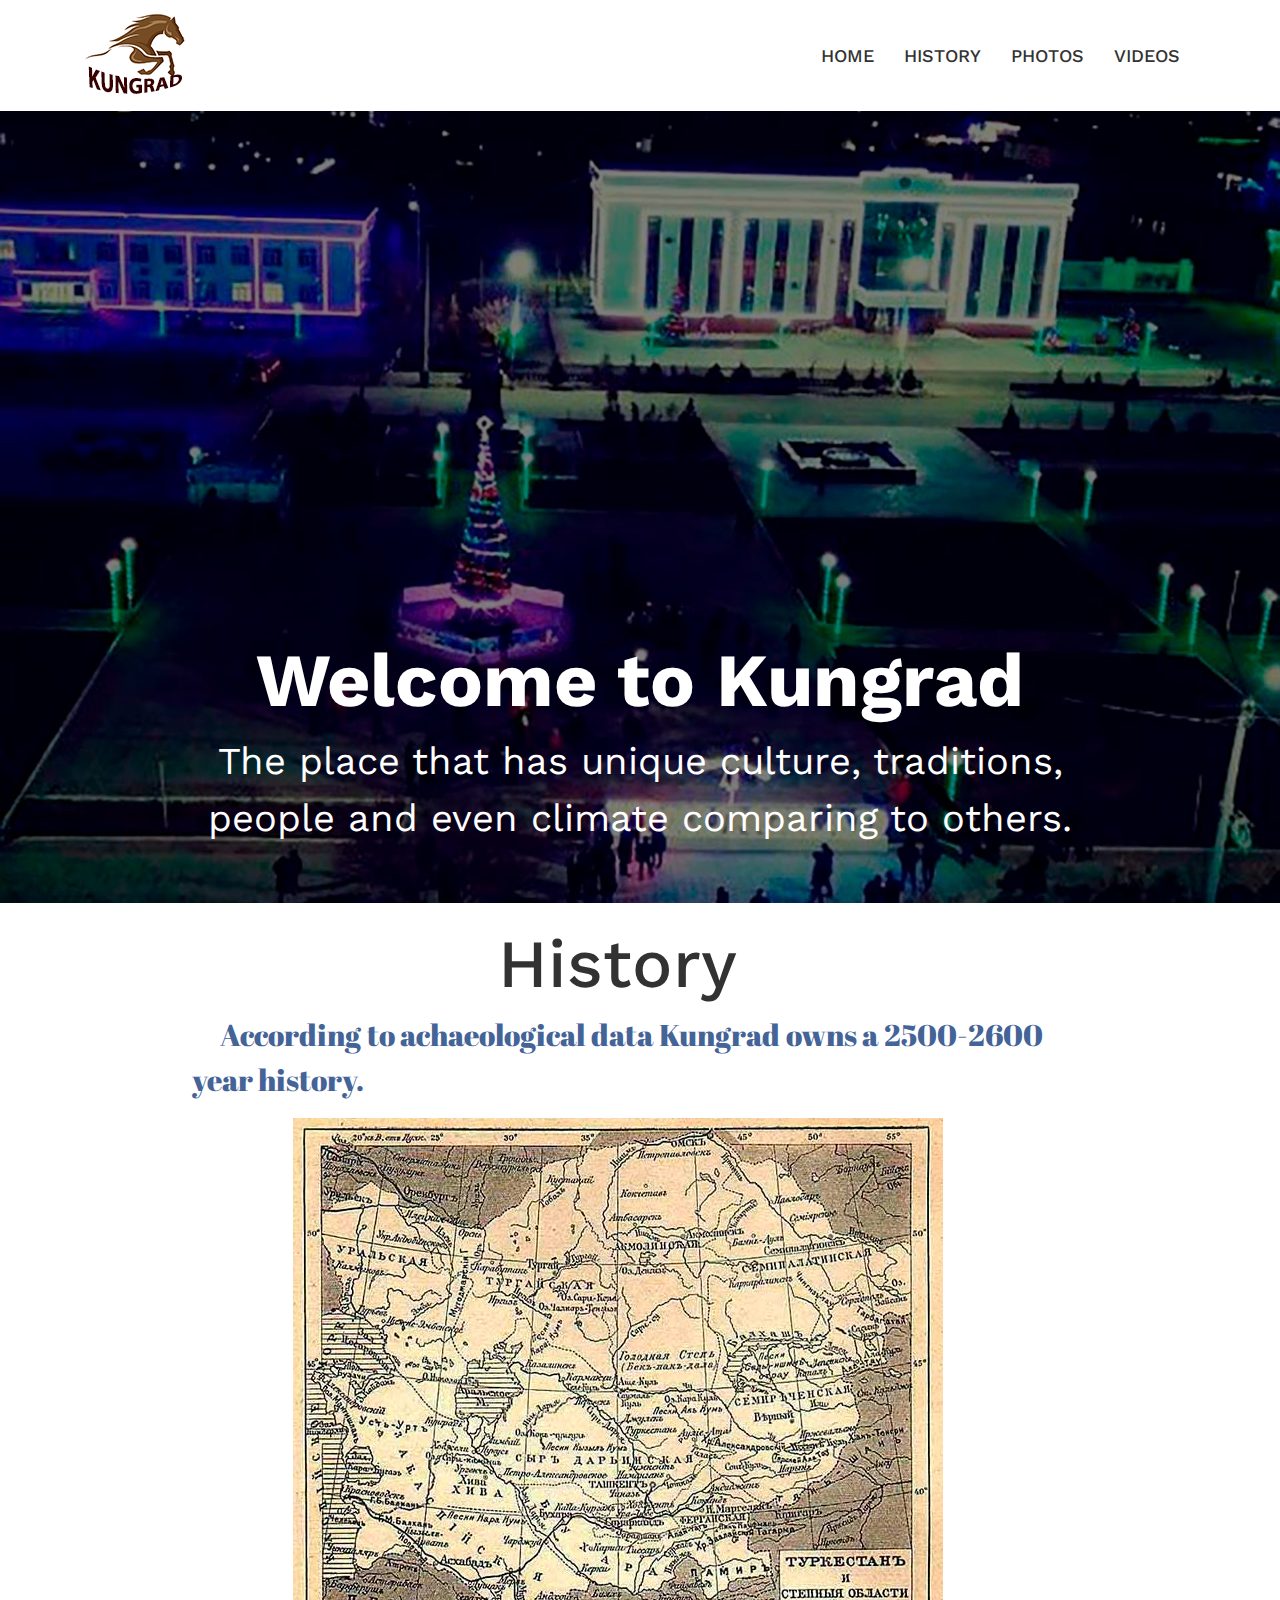
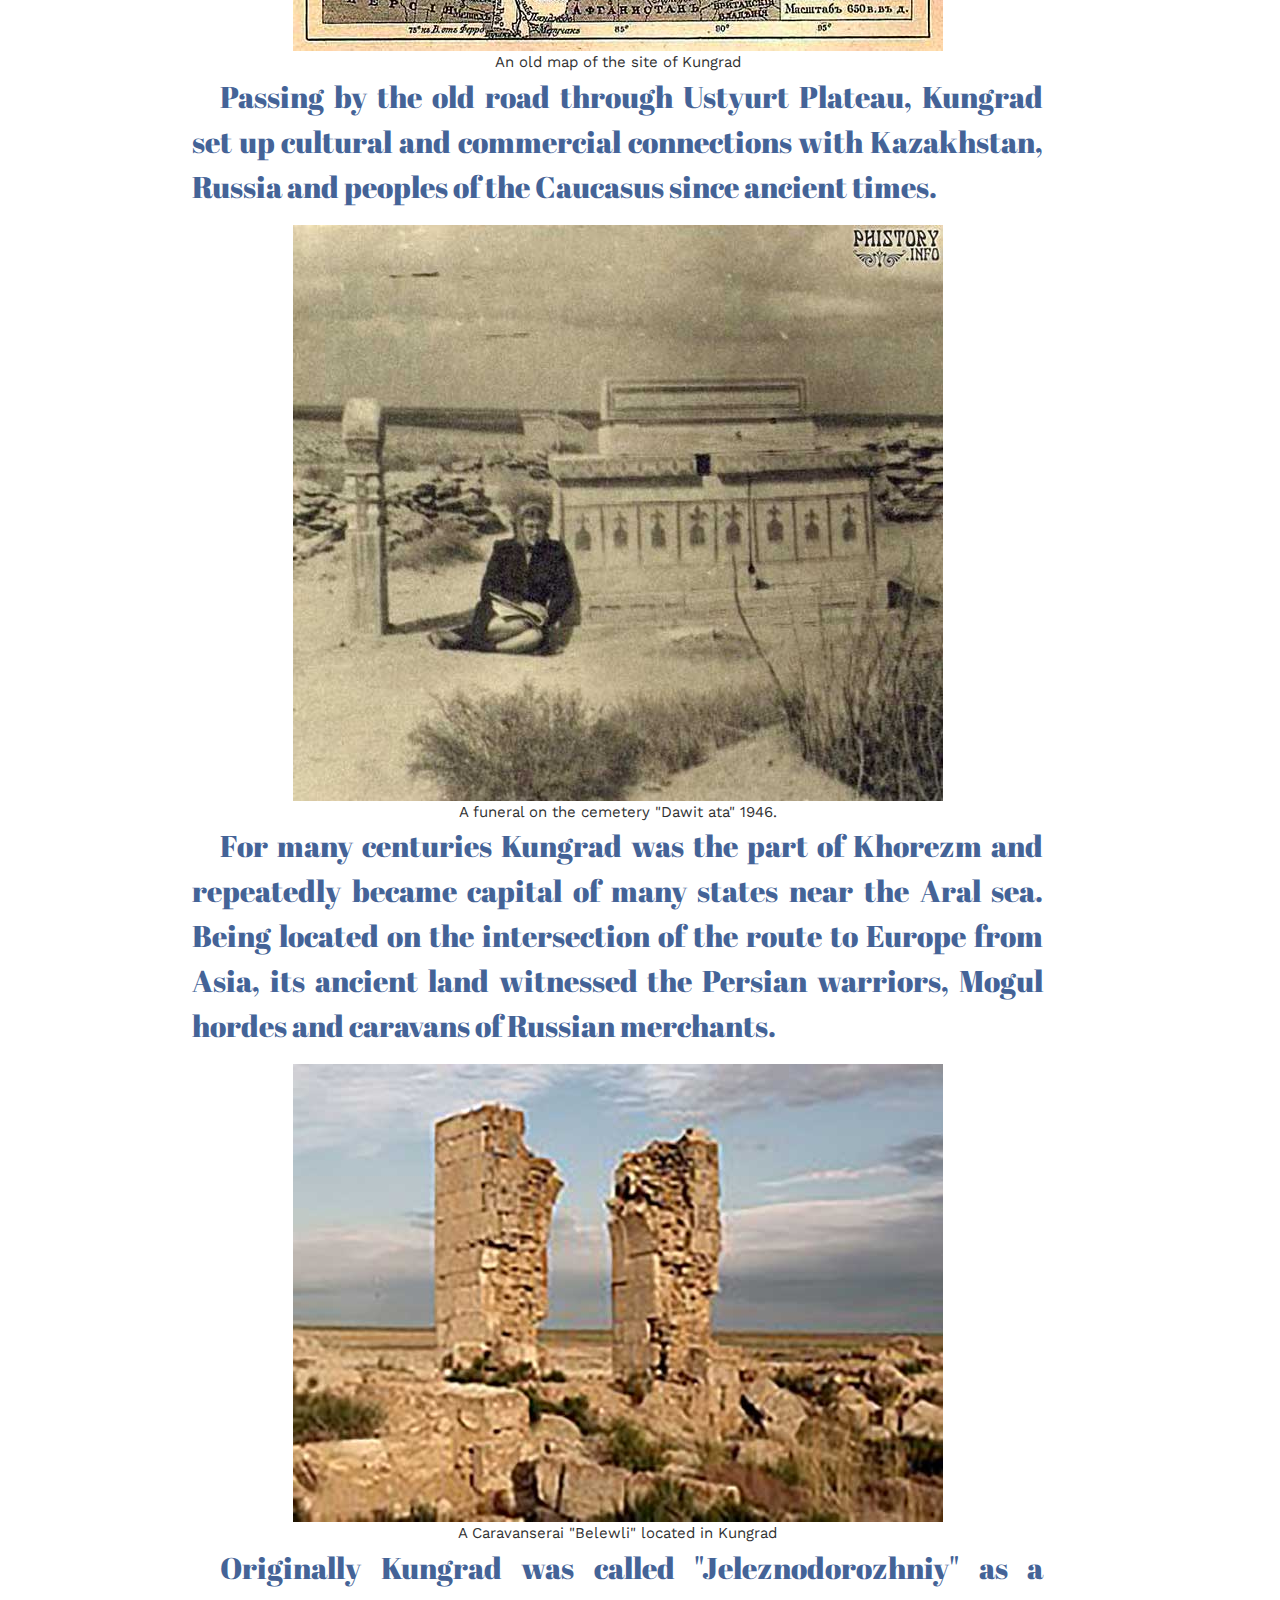
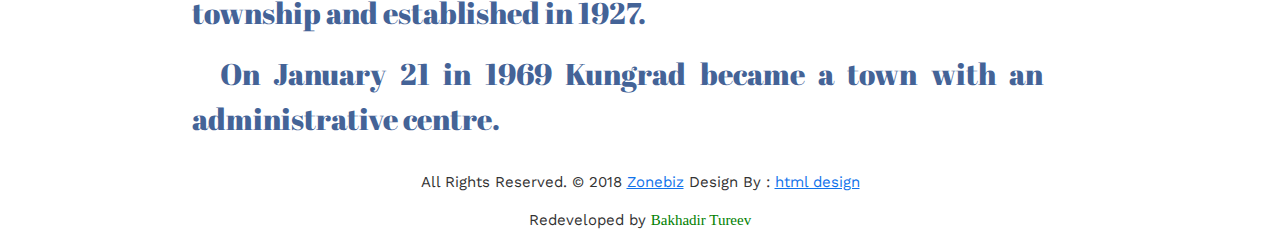
==== history.html @ 0be2258a "my site" ====
<!DOCTYPE html>
<html lang="en">
<head>
	<meta charset="utf-8">
	<meta name="viewport" content="width=device-width, initial-scale=1, shrink-to-fit=no">
	<meta name="description" content="">
	<meta name="author" content="">
	<title> Zonebiz - Business Consulting Bootstrap4 Responsive Template </title>
	<!-- Bootstrap core CSS -->
	<link href="vendor/bootstrap/css/bootstrap.min.css" rel="stylesheet">
	<!-- Fontawesome CSS -->
	<link href="css/all.css" rel="stylesheet">
	<!-- Owl Carousel CSS -->
	<link href="css/owl.carousel.min.css" rel="stylesheet">
	<!-- Owl Carousel CSS -->
	<link href="css/jquery.fancybox.min.css" rel="stylesheet">
	<!-- Custom styles for this template -->
	<link href="css/style.css" rel="stylesheet">
	<link href="css/my-style.css" rel="stylesheet">
</head>
<body>
<div class="wrapper-main">
	<!-- Top Bar -->
	</div>
    <!-- Navigation -->
    <nav class="navbar navbar-expand-lg navbar-dark bg-light top-nav">
        <div class="container">
            <a class="navbar-brand" href="index.html">
				<img src="images/my-logo.png" alt="logo" />
            </a>
            <button class="navbar-toggler navbar-toggler-right" type="button" data-toggle="collapse" data-target="#navbarResponsive" aria-controls="navbarResponsive" aria-expanded="false" aria-label="Toggle navigation">
				<span class="fas fa-bars"></span>
            </button>
            <div class="collapse navbar-collapse" id="navbarResponsive">
				<ul class="navbar-nav ml-auto">
					<li class="nav-item">
						<a class="nav-link" href="index.html">Home</a>
					</li>
					<li class="nav-item">
						<a class="nav-link" href="history.html">History</a>
					</li>
					<li class="nav-item">
						<a class="nav-link" href="photos.html">Photos</a>
					</li>
					<li class="nav-item">
						<a class="nav-link" href=  "videos.html">Videos</a>
					</li>
									
				</ul>
            </div>
        </div>
    </nav>
	
    <header class="slider-main">
        <div id="carouselExampleIndicators" class="carousel slide carousel-fade" data-ride="carousel">
            
            <div class="carousel-inner" role="listbox">
               <!-- Slide One - Set the background image for this slide in the line below -->
               <div class="carousel-item active" style="background-image: url('images/my-slider2.jpg')">
                  <div class="carousel-caption d-none d-md-block">
                     <h3>Welcome to Kungrad</h3>
                     <p>The place that has unique culture, traditions, people and even climate comparing to others.</p>
                  </div>
               </div>
             </div>
            </div>
           </div>
    </header>

    <!-- My content ------>
    <div class="wrapper">
    	<div class="images">
    		<h2>History</h2>
    		<p>According to achaeological data Kungrad owns a 2500-2600 year history.
    		<div class="pic"><img src="images/his-map.jpg" alt="History map"> 
    			<span>An old map of the site of Kungrad</span>
    		 </div>	 <p>Passing by the old road through Ustyurt Plateau, Kungrad set up cultural and commercial connections with Kazakhstan, Russia and peoples of the Caucasus since ancient times. 
    		 	<div class="pic"><img src="images/dawit-ata1946.jpg" alt="Dawit ata"> <span>A funeral on the cemetery "Dawit ata" 1946.</span>
    		 </div>
			<p>For many centuries Kungrad was the part of Khorezm and repeatedly became capital of many states near the Aral sea. Being located on the intersection of the route to Europe from Asia, its ancient land witnessed the Persian warriors, Mogul hordes and caravans of Russian merchants.<br> 
				<div class="pic"><img src="images/carawan-saray.jpg" alt="Caravan Saray"> <span>A Caravanserai "Belewli" located in Kungrad</span>
    		 </div>
			<p>Originally Kungrad was called "Jeleznodorozhniy" as a township and established in 1927.<br> <p> On January 21 in 1969 Kungrad became a town with an administrative centre. </p>

    	</div>
    </div>

     <div class="container">
            <p class="copyright text-center">All Rights Reserved. &copy; 2018 <a href="#">Zonebiz</a> Design By : 
				<a href="https://html.design/">html design</a>
				<p class="ture">Redeveloped by <span class="bakha">Bakhadir Tureev</span></p>
            </p>
        </div>
    </footer>

    <!-- Bootstrap core JavaScript -->
<script src="vendor/jquery/jquery.min.js"></script>
<script src="vendor/bootstrap/js/bootstrap.bundle.min.js"></script>
<script src="js/imagesloaded.pkgd.min.js"></script>
<script src="js/isotope.pkgd.min.js"></script>
<script src="js/filter.js"></script>
<script src="js/jquery.appear.js"></script>
<script src="js/owl.carousel.min.js"></script>
<script src="js/jquery.fancybox.min.js"></script>
<script src="js/script.js"></script>
</body>
</html>
---- css/style.css ----
/*!
 *  Zonebiz - Business Consulting Bootstrap4 Responsive Template
 */

 
@import url('https://fonts.googleapis.com/css?family=Work+Sans:100,200,300,400,500,600,700,800,900');
 
body {
  padding: 0px;
  font-family: 'Work Sans', sans-serif;
  font-size: 15px;
  color: #323232;
}

@media (min-width: 992px) {
  body {
    padding-top: 0px;
  }
}

a.btn-primary{
	background-color: #1273eb;
	border-color: #1273eb;
}
a.btn-primary:hover{
	background-color: #323232;
	border-color: #323232;
}
button.btn-primary{
	background-color: #1273eb;
	border-color: #1273eb;
}
button.btn-primary:hover{
	background-color: #323232;
	border-color: #323232;
}

a.btn-secondary{
	background-color: #1273eb;
	border-color: #1273eb;
}
a.btn-secondary:hover{
	background-color: #323232;
	border-color: #323232;
}
button.btn-secondary{
	background-color: #1273eb;
	border-color: #1273eb;
}
button.btn-secondary:hover{
	background-color: #323232;
	border-color: #323232;
}
/*.mouse-pointer{
	background-color: #323232;
	position: absolute;
	color: white;
	width: 25px;
	height: 25px;
	border: 3px solid #1273eb;
	border-radius: 25px 50px 50px 50px/25px 50px 50px 50px;
	z-index: 999999;
	pointer-events: none;
	-webkit-transition: all 0.1s;
	-moz-transition: all 0.1s;
	-o-transition: all 0.1s;
	-ms-transition: all 0.1s;
	transition: all 0.1s;
}*/

.top-bar{
	background: #1273eb;
	padding: 4px 0px;
}
.social-media ul{
	list-style: none;
	margin: 0px;
	padding: 0px;
}
.social-media ul li{
	display: inline-block;
	padding: 0px 5px;
}
.social-media ul li a{
	font-size: 16px;
	color: #ffffff;
}
.social-media ul li a:hover{
	color: #323232;
}

.contact-details ul{
	list-style: none;
	margin: 0px;
	padding: 0px;
	float: right;
}
.contact-details ul li{
	display: inline-block;
	padding: 0px 5px;
	color: #ffffff;
}
.wrapper-main{
	position: relative;
	overflow: hidden;
}

.top-nav{
	background-color: #ffffff !important;
}
.navbar-expand-lg.top-nav .navbar-nav .nav-link{
	padding: 10px 15px;
	color: #323232;
	font-size: 18px;
	font-weight: 500;
	text-transform: uppercase;
	position: relative;
}
.navbar-expand-lg.top-nav .navbar-nav .nav-link i{
	font-size: 14px;
	float: right;
	margin-left: 5px;
}
.navbar-expand-lg.top-nav .navbar-nav .nav-link:hover{
	color: #1273eb;
	border-radius: 4.8px;
}
.navbar-expand-lg.top-nav .navbar-nav .nav-link.active{
	color: #1273eb;
}
.navbar-expand-lg.top-nav .navbar-nav .nav-link.active:before{
	content: "";
	position: absolute;
	width: 40px;
	background: #1273eb;
	height: 5px;
	top: 0px;
	left: 0px;
	border-radius: 6px;
}
.navbar-expand-lg.top-nav .navbar-nav .nav-link.active:after{
	content: "";
	position: absolute;
	width: 40px;
	background: #1273eb;
	height: 5px;
	bottom: 0px;
	right: 0px;
	border-radius: 6px;
}
.navbar-expand-lg.top-nav .navbar-nav .nav-link:before{
	content: "";
	position: absolute;
	width: 0px;
	background: #1273eb;
	height: 5px;
	top: 0px;
	left: 0px;
	border-radius: 6px;
	-webkit-transition: all 500ms ease;
	-ms-transition: all 500ms ease;
	-o-transition: all 500ms ease;
	-moz-transition: all 500ms ease;
	transition: all 500ms ease;
}
.navbar-expand-lg.top-nav .navbar-nav .nav-link:after{
	content: "";
	position: absolute;
	width: 0px;
	background: #1273eb;
	height: 5px;
	bottom: 0px;
	right: 0px;
	border-radius: 6px;
	-webkit-transition: all 500ms ease;
	-ms-transition: all 500ms ease;
	-o-transition: all 500ms ease;
	-moz-transition: all 500ms ease;
	transition: all 500ms ease;
}
.navbar-expand-lg.top-nav .navbar-nav .nav-link:hover:before{
	width: 40px;
	-webkit-transition: all 500ms ease;
	-ms-transition: all 500ms ease;
	-o-transition: all 500ms ease;
	-moz-transition: all 500ms ease;
	transition: all 500ms ease;
}
.navbar-expand-lg.top-nav .navbar-nav .nav-link:hover:after{
	width: 40px;
	-webkit-transition: all 500ms ease;
	-ms-transition: all 500ms ease;
	-o-transition: all 500ms ease;
	-moz-transition: all 500ms ease;
	transition: all 500ms ease;
}
.fixed-menu {
  position: fixed;
  opacity: 0;
  visibility: hidden;
  left: 0px;
  top: 0px;
  min-height: auto;
  width: 100%;
  padding: 0px 0px;
  background: #ffffff;
  z-index: 0;
  -webkit-box-shadow: 0px 13px 15px -12px rgba(35,35,35,0.15);
  box-shadow: 0px 13px 15px -12px rgba(35,35,35,0.15);
  transition: all 500ms ease;
  -moz-transition: all 500ms ease;
  -webkit-transition: all 500ms ease;
  -ms-transition: all 500ms ease;
  -o-transition: all 500ms ease;
  z-index: 999;
  opacity: 1;
  visibility: visible;
  -ms-animation-name: fadeInDown;
  -moz-animation-name: fadeInDown;
  -op-animation-name: fadeInDown;
  -webkit-animation-name: fadeInDown;
  animation-name: fadeInDown;
  -ms-animation-duration: 500ms;
  -moz-animation-duration: 500ms;
  -op-animation-duration: 500ms;
  -webkit-animation-duration: 500ms;
  animation-duration: 500ms;
  -ms-animation-timing-function: linear;
  -moz-animation-timing-function: linear;
  -op-animation-timing-function: linear;
  -webkit-animation-timing-function: linear;
  animation-timing-function: linear;
  -ms-animation-iteration-count: 1;
  -moz-animation-iteration-count: 1;
  -op-animation-iteration-count: 1;
  -webkit-animation-iteration-count: 1;
  animation-iteration-count: 1;
}
.dropdown-toggle::after{
	display: none;
}

.navbar-expand-lg.top-nav .navbar-nav .dropdown-menu{
	margin: 0px;
	box-shadow: 3px 5px 15px rgba(0,0,0, .15);
	border: none;
	padding: 20px;
}
.navbar-expand-lg.top-nav .navbar-nav .dropdown-menu .dropdown-item{
	font-size: 14px;
	padding: 0px;
	margin-bottom: 15px;
	font-weight: 300;
}
.navbar-expand-lg.top-nav .navbar-nav .dropdown-menu .dropdown-item:last-child{
	padding: 0px;
	margin: 0px;
}
.navbar-expand-lg.top-nav .navbar-nav .dropdown-menu .dropdown-item:hover{
	background: none;
	color: #1273eb;
}
.top-nav .navbar-toggler{
	color: #323232;
	border-color: #323232;
}
.top-nav .navbar-toggler:hover{
	color: #1273eb;
	border-color: #1273eb;
}


.slider-main .carousel ol li{
	height: 15px;
	border-radius: 6px;
	background: #323232;
}
.slider-main .carousel .carousel-indicators .active{
	background: #1273eb;
}
.slider-main .carousel .carousel-item .carousel-caption h3{
	font-size: 75px;
	font-weight: 700;
}
.slider-main .carousel .carousel-item .carousel-caption p{
	font-size: 38px;
}
.slider-main .carousel .carousel-inner .carousel-item:before{
	content: "";
	position: absolute;
	background: rgba(0,0,0,0.5);
	top: 0px;
	left: 0px;
	width: 100%;
	height: 100%;
}
.carousel-item {
  height: 88vh;
  min-height: 300px;
  background: no-repeat center center scroll;
  -webkit-background-size: cover;
  -moz-background-size: cover;
  -o-background-size: cover;
  background-size: cover;
}
.portfolio-item {
  margin-bottom: 30px;
}
.services-bar{
	padding: 20px 0px 30px 0px;
	background: url(../images/dott.jpg);
}
.services-bar h1{
	font-weight: 600;
	font-size: 45px;
	text-align: center;
	margin-bottom: 0px;
}
.services-bar .card{
	box-shadow: 3px 5px 15px rgba(0,0,0, .15);
	border: none;
}
.services-bar .card h4.card-header{
	background-color: transparent;
	color: #1273eb;
	font-size: 18px;
	font-weight: 500;
	border: none;
	padding: 0px;
	margin-bottom: 15px;
}
.services-bar .card .card-footer{
	background-color: #323232;
}
.about-main{
	padding: 30px 0px;
}
.about-main h2{
	font-size: 38px;
	font-weight: 600;
	margin-bottom: 20px;
	padding-bottom: 10px;
	position: relative;
}
.about-main h2:after{
	content: "";
	position: absolute;
	border-bottom: 2px dotted #000000;
	bottom: 0px;
	height: 2px;
	width: 100px;
	left: 0px;
}
.about-main h5{
	font-size: 18px;
}
.about-main p{
	font-size: 21px;

	
}
.about-main ul{
	padding-left: 20px;
}
.about-main ul li{
	position: relative;
	font-weight: 300;
	list-style: none;
	line-height: 29px;
	font-size: 15px;
}
.about-main ul li:before{
	content: "\f0da";
	font-family: 'Font Awesome 5 Free';
	font-weight: 900;	
	position: absolute;
	left: -15px;
	top: 0px;
	color: #1273eb;
}
.card-img img{
	width: 100%;
}
.portfolio-main{
	padding: 30px 0px;
}
.portfolio-main h2{
	font-weight: 600;
	font-size: 45px;
	margin-bottom: 20px;
	text-align: center;
}
.project-menu {
    margin-bottom: 30px;
}
.portfolio-main .card {
	border: none;
	border-radius: 10px;
	overflow: hidden;
}
.portfolio-main .card .card-body .card-title{
	margin-bottom: 0px;
}
.portfolio-main .card .card-body .card-title a{
	font-size: 20px;
	font-weight: 400;
	text-transform: capitalize;
	color: #ffffff;
	margin: 0;
}
.portfolio-main .card .card-body{
	position: absolute;
	background: #323232;
	padding: 0px 20px;
	height: 40px;
	transform: scale(0);
	transition-property: transform;
	transition-duration: 0.3s;
	transition-timing-function: ease-out;
	display: flex;
	align-items: center;
	vertical-align: center;
	-webkit-transition: all 0.5s;
	-moz-transition: all 0.5s;
	-o-transition: all 0.5s;
	-ms-transition: all 0.5s;
	transition: all 0.5s;
	left: 0;
	top: 0;
	bottom: 0;
	right: 0;
}
.portfolio-main .card:hover .card-body{
	transform: scale(1);
	top: 80%;
}
.card-img{
	overflow: hidden;
	position: relative;
}
.portfolio-item .card:hover .card-img .card-img-top{
	transform: scale3D(1.2, 1.2, 2);
	opacity: .5;
}
.card-img-top{
	transition: all 500ms linear 0s;
}
.overlay{
	background: rgba(18,115,235,0.5);
	position: absolute;
	bottom: -100%;
	width: 100%;
	height: 100%;
	left: 50%;
	transform: translateX(-50%);
	transition: all 0.3s;
}
.overlay i{
	font-size: 35px;
	position: absolute;
	top: 30%;
	left: 50%;
	transform: translateX(-50%);
	color: #ffffff;
}
.portfolio-main .card:hover .overlay{
	bottom: 0px;
}

.blog-slide h2{
	font-weight: 600;
	font-size: 45px;
	margin-bottom: 20px;
	text-align: center;
}

.post-slide{
    margin: 0 15px;
    background: #fff;
    border-bottom: 4px solid #1273eb;
}
.post-slide .post-header{
    padding: 15px 20px;
}
.post-slide .title{
    margin-bottom: 5px;
}
.post-slide .title a{
    font-size: 15px;
    color: #323232;    
    text-transform: capitalize;
    transition: all 0.4s ease 0s;
}
.post-slide .title a:hover{
    color: #fd6058;
    text-decoration: none;
}
.post-slide .post-bar{
    margin: 15px 0 0 0;
    padding: 0;
    list-style: none;
}
.post-slide .post-bar li{
    display: inline-block;
    margin-right: 20px;
    color: #1273eb;
}
.post-slide .post-bar li a{
    font-size: 15px;
    color: #808080;
    text-transform: capitalize;
}
.post-slide .post-bar li a:hover{
    text-decoration: none;
    color: #1273eb;
}
.post-slide .post-bar li img{
    width: 35px;
    height: 35px;
    border-radius: 50%;
}
.post-slide .post-bar li i,
.post-slide .post-bar li img{
    margin-right: 5px;
}
.post-slide .pic{
    overflow: hidden;
    position: relative;
}
.post-slide .pic:after{
    content: "";
    width: 100%;
    height: 100%;
    position: absolute;
    top: 0;
    left: 0;
    background: rgba(255,255,255,0);
    transition: all 0.9s ease 0s;
}
.post-slide:hover .pic:after{
    background: rgba(255,255,255,0.2);
}
.post-slide .pic img{
    width: 100%;
    height: auto;
    transform: rotate(0deg) scale(1,1);
    transition: all 0.6s ease-in-out 0s;
}
.post-slide:hover .pic img{
    transform: rotate(10deg) scale(1.5,1.5);
}
.post-slide .post-category{
    padding: 5px 15px;
    margin: 0;
    list-style: none;
    position: absolute;
    bottom: 0;
    left: 0;
    background: #1273eb;
    z-index: 1;
}
.post-slide .post-category li{
    display: inline-block;
    text-transform: uppercase;
}
.post-slide .post-category li:after{
    content: " ,";
    color: #fff;
}
.post-slide .post-category li:last-child:after{
    content: "";
}
.post-slide .post-category li a{
    color: #fff;
}
.post-slide .post-category li a:hover{
    text-decoration: none;
    color: #333;
}
.post-slide .post-description{
    font-size: 16px;
    color: #808080;
    padding: 15px;
}
@media only screen and (max-width: 480px) {
    .post-header .post-bar li{
        margin-right: 5px;
    }
}

.touch-line{
	padding: 40px 0px;
	background: #1273eb;
	position: relative;
	margin-top: 90px;
}
.touch-line:before{
	position: absolute;
	content: "";
	z-index: -1;
	left: 0;
	top: -46px;
	bottom: auto;
	right: auto;
	z-index: -1;
	width: 100%;
	height: 50px;
	background-size: cover;
	background-position: 50% 50%;
	background-image: url(../images/bg-bdr2.png);
}
.touch-line p{
	color: #ffffff;
	font-size: 15px;
}
.touch-line a.btn-secondary{
	background-color: #ffffff;
	border-color: #ffffff;
	color: #1273eb;
}
.footer { 
	width:100%; 
	background: url(../images/footer-bg.jpg) no-repeat center;
	background-size: cover;
	min-height:250px; 
	padding:10px 0px 25px 0px;
	}
.pt2 { 
	padding-top:40px ;
	margin-bottom:20px ;
	color: #ffffff;
	font-weight: 500;
	}
footer p { 
	font-size:15px; 
	color:#CCC; 
	padding-bottom:0px; 
	margin-bottom:8px;
	}
.mb10 { 
	padding-bottom:0px ;
	}
.footer_ul_amrc { 
	margin:0px ; 
	list-style-type:none ; 
	font-size:14px; 
	padding:0px 0px 10px 0px ; 
	}
.footer_ul_amrc li {
	padding:0px 0px 5px 0px;
	}
.footer_ul_amrc li a{ 
	color:#cccccc;
	font-size: 15px;
	font-weight: 400;
	}
.footer_ul_amrc li a i{
	margin-right: 5px;
}
.footer_ul_amrc li a:hover{ 
	color:#fff; 
	text-decoration:none;
	}
.footer_ul_amrc li .media-left{
	margin-right: 10px;
}
.footer_ul_amrc li .media-left img{
	max-width: 50px;
}
.footer_ul_amrc li .media-body p{
	font-size: 14px;
	font-weight: 500;
	color: #ffffff;
}
.footer_ul_amrc li .media-body span{
	color: #cccccc;
	font-size: 14px;
	font-weight: 400;
}
.fleft { 
	float:left;
	}
.padding-right { 
	padding-right:10px; 
	}
.footer_ul2_amrc {
	margin:0px; 
	list-style-type:none; 
	padding:0px;
	}
.footer_ul2_amrc li p { 
	display:table; 
	}
.footer_ul2_amrc li a:hover { 
	text-decoration:none;
	}
.footer_ul2_amrc li i { 
	margin-top:5px;
	}
.footer_ul2_amrc li a {
	color: #1273eb;
	font-size: 12px;
}
.bottom_border { 
	border-bottom:1px solid #323f45; 
	padding-bottom:20px;
	}
.foote_bottom_ul_amrc {
	list-style-type:none;
	padding:0px;
	display:table;
	margin-top: 10px;
	margin-right: auto;
	margin-bottom: 10px;
	margin-left: auto;
}
.foote_bottom_ul_amrc li { 
	display:inline;
	}
.foote_bottom_ul_amrc li a {
	color:#ffffff; 
	margin:0 12px;
	font-size: 16px;
	font-weight: 300;
	}
.footer-logo{
	padding: 20px 0px;
	text-align: center;
}
.copyright{
	margin-top: 30px;
}
.copyright a{
	color: #1273eb;
	text-decoration: underline;
}
.copyright a:hover{
	color: #ffffff;
	text-decoration: none;
}
.social_footer_ul { 
	display:table; 
	margin:15px auto 0 auto; 
	list-style-type:none;
	padding: 0;	
	}
.social_footer_ul li { 
	padding-left:20px; 
	padding-top:10px; 
	float:left; 
	}
.social_footer_ul li a { 
	color:#CCC; 
	border:2px solid #CCC; 
	padding:8px;
	border-radius:50%;
	}
.social_footer_ul li i {  
	width:20px; 
	height:20px; 
	text-align:center;
	}
.social_footer_ul li a:hover {
	color: #1273eb; 
	border:2px solid #1273eb; 
}

.footer-social{
	margin: 0px;
	padding: 0px;
	list-style: none;
}
.footer-social li{
	display: inline-block;
}

/*-- button --*/

.hb {
	display: inline-block;
	position:relative;
	text-align: center; /*  Default text align center */
	z-index: 0;
}

.hb:before,
.hb:after {
	position: absolute;
	content: "";  
	left: -1px;
	top: 0;
	z-index: -1;
}

.hb:before {
	-webkit-transform: rotate(60deg);
	-moz-transform: rotate(60deg);
	-ms-transform: rotate(60deg);
	-o-transform: rotate(60deg);
	transform: rotate(60deg);
}

.hb:after {
	-webkit-transform: rotate(-60deg);
	-moz-transform: rotate(-60deg);
	-ms-transform: rotate(-60deg);
	-o-transform: rotate(-60deg);
	transform: rotate(-60deg);
}

.hb i {
	z-index: 9;
	-webkit-transition: all .25s ease;
	   -moz-transition: all .25s ease;
	    -ms-transition: all .25s ease;
	     -o-transition: all .25s ease;
	        transition: all .25s ease;
}


.hb,
.hb:before,
.hb:after { 
	 box-sizing: border-box;

	 /* default transition time is set .25s = 250 millisecond  
	 Uncomment following if you want to set transition on hexagon color change */ 

	 -webkit-transition: all .25s ease;
	   -moz-transition: all .25s ease;
	    -ms-transition: all .25s ease;
	     -o-transition: all .25s ease;
	        transition: all .25s ease;
}

.hb-xs-margin {
    margin: 5px;
    display: inline-block;
    overflow: hidden;
}	
.hb-xs {
    line-height: 18.5px;
    font-size: 18.5px;
    margin: 9.5px 0;
}
.hb-xs, .hb-xs::after, .hb-xs::before {
    height: 18.5px;
    width: 32px;
}
.spin,
.spin-icon i {
	-webkit-transition: -webkid-transform .25s  ease;
	   -moz-transition: -moz-transform .25s  ease;
	    -ms-transition: -ms-transform .25s  ease;
	     -o-transition: -o-transform .25s  ease;
	        transition: transform .25s  ease;
}

.spin-icon:hover i,
.spin:hover {
	-webkit-transform:rotate(360deg);
	   -moz-transform:rotate(360deg);
	    -ms-transform:rotate(360deg);
	     -o-transform:rotate(360deg);
			transform:rotate(360deg);	
}

.hb:hover,
.hb:hover:before,
.hb:hover:after {
	background: transparent;  
	border-left:1px solid #2ecc71;
	border-right:1px solid #2ecc71;  
	color: #2ecc71; /* Default hover font color */
}

.hb-facebook,
.hb-facebook:before,
.hb-facebook:after {
	background: #3B5998;
	border-color: #3B5998;
	color: #ffffff;
}
.hb-facebook:hover,
.hb-facebook:hover:before,
.hb-facebook:hover:after {
	background: transparent;
	border-color: #3B5998;
	color: #3B5998;
}

/* Facebook inverts */
.hb-facebook-inv,
.hb-facebook-inv:after,
.hb-facebook-inv:before {
	color: #3B5998;   
	border-color: #3B5998;
	background: transparent;
}
.hb-facebook-inv:hover,
.hb-facebook-inv:hover:after,
.hb-facebook-inv:hover:before {
	background: #3B5998; 
	border-color: #3B5998;
	color: #ffffff;  
}

.hb-twitter,
.hb-twitter:before,
.hb-twitter:after  {
	background: #55ACEE;
	border-color: #55ACEE;
	color: #ffffff;
}

.hb-twitter:hover,
.hb-twitter:hover:before,
.hb-twitter:hover:after   {
	background: transparent;
	border-color: #55ACEE;
	color: #55ACEE;
}

/* Twitter inverts */
.hb-twitter-inv,
.hb-twitter-inv:after,
.hb-twitter-inv:before {
	background: transparent;
	border-color: #55ACEE;
	color: #55ACEE;
}
.hb-twitter-inv:hover,
.hb-twitter-inv:hover:after,
.hb-twitter-inv:hover:before {
	background: #55ACEE;
	border-color: #55ACEE;
	color: #ffffff;
}


.hb-instagram,
.hb-instagram:before,
.hb-instagram:after  {
	background: #e1306c;
	border-color: #e1306c;
	color: #ffffff;
}

.hb-instagram:hover,
.hb-instagram:hover:before,
.hb-instagram:hover:after   {
	background: transparent;
	border-color: #e1306c;
	color: #e1306c;
}

/* Twitter inverts */
.hb-instagram-inv,
.hb-instagram-inv:after,
.hb-instagram-inv:before {
	background: transparent;
	border-color: #e1306c;
	color: #e1306c;
}
.hb-instagram-inv:hover,
.hb-instagram-inv:hover:after,
.hb-instagram-inv:hover:before {
	background: #e1306c;
	border-color: #e1306c;
	color: #ffffff;
}


.hb-google-plus,
.hb-google-plus:before,
.hb-google-plus:after {
	background: #db514f;
	border-color: #db514f;
	color: #ffffff;
}
.hb-google-plus:hover,
.hb-google-plus:hover:before,
.hb-google-plus:hover:after {
	background:transparent;
	border-color: #db514f;
	color: #db514f;
}
 
/* google-plus inverts */
.hb-google-plus-inv,
.hb-google-plus-inv:after,
.hb-google-plus-inv:before {
	background:transparent;
	border-color: #db514f;
	color: #db514f;
}
.hb-google-plus-inv:hover,
.hb-google-plus-inv:hover:after,
.hb-google-plus-inv:hover:before {
	background: #db514f;
	border-color: #db514f;
	color: #ffffff;
}


.hb-dribbble,
.hb-dribbble:before,
.hb-dribbble:after {
	background: #ea4c89;
	border-color: #ea4c89;
	color: #ffffff;
}
 
.hb-dribbble:hover,
.hb-dribbble:hover:before, 
.hb-dribbble:hover:after {
	background:transparent;
	border-color: #ea4c89;
	color: #ea4c89;
}

/* dribbble inverts */
.hb-dribbble-inv, 
.hb-dribbble-inv:after,
.hb-dribbble-inv:before {
	background:transparent;
	border-color: #ea4c89;
	color: #ea4c89;
}
.hb-dribbble-inv:hover,
.hb-dribbble-inv:hover:after,
.hb-dribbble-inv:hover:before {
	background: #ea4c89;
	border-color: #ea4c89;
	color: #ffffff;
}

.news-box p{
	line-height: 24px;
	margin-bottom: 30px;
}



/* ---- All Pages CSS ---- */

.full-title{
	padding: 100px 0px 0px 0px;
	background: url(../images/all-title-bg.jpg) no-repeat center;
	position: relative;
}
.full-title:before{
	content: "";
	background: rgba(0,0,0,0.5);
	top: 0px;
	left: 0px;
	position: absolute;
	width: 100%;
	height: 100%;
}
.full-title h1{
	position: relative;
	color: #ffffff;
	font-size: 38px;
	text-align: center;
}
.full-title h1 small{
	float: right;
	padding: 15px 0px;
	font-size: 14px;
}
.breadcrumb-main{
	position: relative;
	max-width: 400px;
	margin: 0 auto;
	text-align: center;
}
.breadcrumb-main .breadcrumb{
	background: #1273eb;
	border-radius: 100px 100px 0px 0px;
	display: block;
}
.breadcrumb-main .breadcrumb li a{
	color: #ffffff;
	font-size: 15px;
}
.breadcrumb-main .breadcrumb li{
	color: #323232;
	display: inline-block;
	font-size: 15px;
}
.breadcrumb-main .breadcrumb-item + .breadcrumb-item::before{
	color: #323232;
}

.about-inner{
	padding: 30px 0px;
}
.left-ab h3{
	font-size: 38px;
	font-weight: 600;
	margin-bottom: 20px;
	padding-bottom: 10px;
	position: relative;
}
.left-ab p{
	font-size: 15px;
}
.left-ab ul{
	padding-left: 20px;
}
.left-ab ul li {
    position: relative;
    font-weight: 300;
    list-style: none;
    line-height: 29px;
    font-size: 15px;
}
.left-ab ul li::before {
    content: "\f105";
    font-family: 'Font Awesome 5 Free';
    font-weight: 900;
    position: absolute;
    left: -15px;
    top: 0px;
    color: #1273eb;
}

.team-members-box{
	padding: 30px 0px;
}
.team-members-box .card{
	box-shadow: 3px 5px 15px rgba(0,0,0, .15);
	border: none;	
}
.team-members-box h2{
	font-weight: 600;
	font-size: 45px;
	margin-bottom: 20px;
	text-align: center;
}
.our-team{
    text-align: center;
    position: relative;
}
.our-team img{
    width: 100%;
    height: auto;
}
.our-team .team-content{
    width: 100%;
    height: auto;
    background: #323232;
    padding: 27px 0;
    border-left: 5px solid #1273eb;
	border-right: 5px solid #1273eb;
    box-shadow: 0 15px 25px 0 rgba(3,7,15,0.1);
    position: absolute;
    bottom: 0;
    right: 0;
    transition: all 0.5s ease 0s;
}
.our-team:hover .team-content{
    background: #1273eb;
}
.our-team .title{
    font-size: 20px;
    font-weight: 700;
    color: #ffffff;
    text-transform: capitalize;
    margin: 0;
    transition: all 0.5s ease 0s;
}
.our-team:hover .title{
    color: #ffffff;
    margin-bottom: 10px;
}
.our-team .post{
    display: block;
    font-size: 15px;
    font-style: italic;
    color: #323232;
    text-transform: capitalize;
    height: 0;
    opacity: 0;
    transform: scale(0);
    transition: all 0.5s ease 0s;
}
.our-team:hover .post{
    height: 30px;
    opacity: 1;
    transform: scale(1);
}
.our-team .social{
    list-style: none;
    padding: 0;
    margin: 0;
    width: 100%;
    position: absolute;
    bottom: 0;
    left: 0;
    opacity: 0;
    transform: translateY(-60%);
    transition: all 0.5s ease 0s;
}
.our-team:hover .social{
    transform: translateY(50%);
    opacity: 1;
}
.our-team .social li{
    display: inline-block;
}
.our-team .social li a{
    display: block;
    width: 40px;
    height: 40px;
    border-radius: 50%;
    background: #323232;
    font-size: 17px;
    font-weight: 700;
    line-height:40px;
    color: #ffffff;
    transition: all 0.5s ease 0s;
}
.our-team .social li a:hover{
    color: #ffffff;
	background: #1273eb;
}
@media only screen and (max-width: 990px){
    .our-team{ margin-bottom: 0px; }
	
}

.customers-box{
	padding: 30px 0px;
}
.customers-box h2{
	font-weight: 600;
	font-size: 45px;
	margin-bottom: 20px;
	text-align: center;
}
.customers-box .mb-4{
	text-align: center;
}

.portfolio-col{
	padding: 30px 0px;
}
.portfolio-item .card{
	border: none;
}
.portfolio-item .card .card-body{
	box-shadow: 3px 5px 15px rgba(0,0,0, .15);
}
.portfolio-item .card .card-body h4{
	margin-bottom: 12px;
}
.portfolio-item .card .card-body h4 a{
	color: #323232;
	text-decoration: none;
	font-size: 22px;
	text-transform: capitalize;
}
.portfolio-item .card .card-body p{
	margin-bottom: 0px;
}
.hover-box{
	position: relative;
	overflow: hidden;
}
.dot-full{
	background: #1273eb;
	width: 40px;
	height: 40px;
	position: absolute;
	top: -5px;
	right: -5px;
	border-radius: 50px;
	transition: all 0.5s ease 0s;
}
.dot-full i{
	color: #ffffff;
	font-size: 30px;
	width: 80px;
	height: 80px;
	background: #323232;
	text-align: center;
	line-height: 80px;
	border-radius: 50px;
	opacity: 0;
}
.portfolio-item .card:hover .dot-full{
	background: rgba(18,115,235,0.5);
	width: 100%;
	height: 100%;
	border-radius: 0px;
	top: 0px;
	right: 0px;
	display: flex;
	-webkit-box-pack: center;
	-webkit-justify-content: center;
	-ms-flex-pack: center;
	justify-content: center;
	-webkit-box-align: center;
	-webkit-align-items: center;
	-ms-flex-align: center;
	align-items: center;
}
.portfolio-item .card:hover .dot-full i{
	opacity: 1;
}


.item-pro{
	padding: 30px 0px;
}
.item-pro h3{
	font-size: 20px;
	font-weight: 600;
}
.item-pro ul{
	padding-left: 0px;
}
.item-pro ul li{
	display: -webkit-box;
	display: -webkit-flex;
	display: -ms-flexbox;
	display: flex;
	line-height: 30px;
}
.item-pro ul li span{
	-webkit-box-flex: 1;
	-webkit-flex: 1;
	-ms-flex: 1;
	flex: 1;
}


.project-inner h3{
	font-size: 20px;
	font-weight: 500;
	margin-bottom: 30px;
}
.pagination_bar .pagination .page-item .page-link{
	font-size: 20px;
	background: #323232;
	border: 1px solid #323232;
	color: #ffffff;
	width: 35px;
	text-align: center;
}
.pagination_bar .pagination .page-item .page-link:hover{
	background: #1273eb;
}
.portfolio-item h4.card-title a{
	font-size: 20px;
	font-weight: 500;
	margin-bottom: 20px;
	color: #323232;
}
.related-projects{
	padding: 30px 0px; 
}
.related-projects h3{
	font-weight: 600;
	font-size: 24px;
	margin: 0px;
	margin-bottom: 20px;
}
.blog-main{
	padding: 30px 0px;
}
.by-post{
	margin-bottom: 12px;
}
.blog-entries .card{
	box-shadow: 3px 5px 15px rgba(0,0,0, .15);
	border: none;
}
.blog-entries .card .card-body h2.card-title{
	font-size: 22px;
	font-weight: 500;
}
.blog-entries .card .card-footer{
	background-color: #323232;
}
.blog-entries .card .card-footer.text-muted{
	color: #ffffff !important;
}
.blog-entries .card .card-footer a{
	color: #1273eb;
}
.blog-right-side .card{
	box-shadow: 3px 5px 15px rgba(0,0,0, .15);
	border: none;
}
.blog-right-side .card h5.card-header{
	background-color: #323232;
	color: #ffffff;
	font-size: 20px;
	font-weight: 400;
}
.blog-right-side .card .card-body ul li{
	margin-bottom: 2px;
}
.blog-right-side .card .card-body ul li a{
	border-radius: 4.8px;
	padding: 6px;
	background: #323232;
	color: #ffffff;
	display: inline-block;
}
.blog-main .blockquote{
	border-left: 3px solid #1273eb;
	padding-left: 20px;
}
.blog-main .blockquote p{
	font-style: italic;
	font-size: 20px;
}

.pagination_bar_arrow .pagination .page-item .page-link{
	font-size: 20px;
	background: #323232;
	border: 1px solid #323232;
	color: #ffffff;
	width: 120px;
	text-align: center;
}
.pagination_bar_arrow .pagination .page-item .page-link:hover{
	background: #1273eb;
}
.faq-main{
	padding: 30px 0px;
	margin: 30px 0px;
}
.faq-main h2{
	font-weight: 600;
	font-size: 45px;
	text-align: center;
	margin-bottom: 15px;
}
#accordionExample .accordion-single{
	border-radius: 0px;
	border: none;
	position: relative;
	margin-bottom: 15px;
}
#accordionExample  .accordion-single .card-header{
	background-color: transparent;
	padding: 0px;
	border: none;
}
#accordionExample  .accordion-single .card-header h5 button{
	color: #202428;
	display: block;
	position: relative;
	padding: 10px 30px 10px 60px;
	font-size: 18px;
	text-transform: capitalize;
	width: 100%;
	text-align: left;
	border: none;
	font-weight: 600;
}
#accordionExample  .accordion-single .card-header h5 button:hover{
	color: #1273eb;
	text-decoration: none;
}
#accordionExample  .accordion-single h5 button[aria-expanded="false"]::before {
    content: "\f105";
	font-family: "Font Awesome 5 Free";
	font-weight: 900;
	width: 40px;
	height: 47px;
	line-height: 47px;
	background: #1273eb;
	border: 1px solid #1273eb;
	border-radius: 3px;
	font-size: 24px;
	color: #000000;
	text-align: center;
	position: absolute;
	top: 0;
	left: 0;
	transition: all 0.3s ease 0s;
}
#accordionExample  .accordion-single h5 button[aria-expanded="true"]::before{
    content: "\f107";
	font-family: "Font Awesome 5 Free";
	font-weight: 900;
	width: 40px;
	height: 47px;
	line-height: 47px;
	background: #1273eb;
	border: 1px solid #1273eb;
	border-radius: 3px;
	font-size: 24px;
	color: #ffffff;
	text-align: center;
	position: absolute;
	top: 0;
	left: 0;
	transition: all 0.3s ease 0s;
}
#accordionExample .accordion-single:before {
    content: "";
    display: block;
    width: 1px;
    height: 100%;
    border: 1px dashed #1273eb;
    position: absolute;
    top: 25px;
    left: 18px;
}
#accordionExample .accordion-single .card-body{
	padding: 10px 30px 10px 30px;
	margin-left: 40px;
	background: #fff;
	border-top: none;
	font-size: 15px;
	color: #6f6f6f;
	line-height: 28px;
	letter-spacing: 1px;
}

.error-contents{
	padding: 30px 0px;
	max-width: 980px;
	margin: 0 auto;
	text-align: center;
}
.error-contents{}
.pricing-box{
	padding: 30px 0px;
}
.bg-01{
	background: url(../images/pricing-bg-01.jpg) no-repeat center;
	background-size: cover;
}
.bg-02{
	background: url(../images/pricing-bg-02.jpg) no-repeat center;
	background-size: cover;
}
.bg-03{
	background: url(../images/pricing-bg-03.jpg) no-repeat center;
	background-size: cover;
}
.pricing-box .card:hover .card-header{
	background: none;
}
.pricing-box .card{
	position: relative;
	overflow: hidden;
	-webkit-box-shadow: 0 5px 30px rgba(105,106,119,.1);
	box-shadow: 0 5px 30px rgba(105,106,119,.1);
	border: none;
}

.pricing-box .card .card-header{
	padding: 80px 15px;
	text-align: center;
	background: #323232;
	color: #ffffff;
}
.pricing-box .card:hover .card-header{
	color: #323232;
}
.pricing-box .card:hover .list-group-item{
	background-color: rgba(225,225,225,0.5);
}
.most_popular{
	position: absolute;
	top: 32px;
	font-size: 12px;
	text-align: center;
	width: 181px;
	padding: 4px 0;
	right: -36px;
	transform: rotate(40deg);
	background-color: #1273eb;
	color: #323232;
}


.contact-main{
	padding: 30px 0px;
}
.contact-left h3{
	font-weight: 600;
	font-size: 24px;
	margin-bottom: 20px;
}
.contact-right h3{
	font-weight: 600;
	font-size: 24px;
	margin-bottom: 20px;
}
.contact-right p abbr{
	font-weight: bold;
	font-size: 18px;
}

.help-block ul{
	margin: 0px;
	padding: 0px;
	list-style: none;
	background: red;
	color: #fff;
	padding: 0px 15px;
}

.map-main{
	
}


@media (min-width:768px) and (max-width:991px){
	.navbar-expand-lg.top-nav .navbar-nav .nav-link.dropdown-toggle::after{
		position: absolute;
		top: 18px;
		right: 6px;
	}
	.top-bar{
		display: none;
	}
	.navbar-expand-lg.top-nav .navbar-nav .nav-link.active::before{
		display: none;
	}
	.navbar-expand-lg.top-nav .navbar-nav .nav-link.active::after{
		display: none;
	}
	.navbar-expand-lg.top-nav .navbar-nav .nav-link::before{
		display: none;
	}
	.navbar-expand-lg.top-nav .navbar-nav .nav-link::after{
		display: none;
	}
	.item-pro ul li{
		font-size: 14px;
	}
}

@media screen and (max-width:767px){
	.navbar-expand-lg.top-nav .navbar-nav .nav-link.dropdown-toggle::after{
		position: absolute;
		top: 18px;
		right: 6px;
	}
	.portfolio-main h2{
		text-align: center;
	}
	.customers-box{
		text-align: center;
	}
	.team-members-box h2{
		text-align: center;
	}
	.services-bar h1{
		text-align: center;
	}
	.social_footer_ul li{
		padding-left: 10px;
		padding-right: 10px;
	}
	.faq-main{
		padding: 20px 15px;
	}
	.accordion-single .card-header h5 a{
		font-size: 14px;
	}
	.top-bar{
		display: none;
	}
	.navbar-expand-lg.top-nav .navbar-nav .nav-link.active::before{
		display: none;
	}
	.navbar-expand-lg.top-nav .navbar-nav .nav-link.active::after{
		display: none;
	}
	.navbar-expand-lg.top-nav .navbar-nav .nav-link::before{
		display: none;
	}
	.navbar-expand-lg.top-nav .navbar-nav .nav-link::after{
		display: none;
	}
}

@media (min-width:320px) and (max-width:575.98px){
	.navbar-expand-lg.top-nav .navbar-nav .nav-link.dropdown-toggle::after{
		position: absolute;
		top: 18px;
		right: 6px;
	}
	.portfolio-main h2{
		text-align: center;
		font-size: 26px;
	}
	.customers-box{
		text-align: center;
	}
	.team-members-box h2{
		text-align: center;
		font-size: 26px;
	}
	.services-bar h1{
		text-align: center;
		font-size: 26px;
	}
	.social_footer_ul li{
		padding-left: 10px;
		padding-right: 10px;
	}
	.faq-main{
		padding: 20px 15px;
	}
	.accordion-single .card-header h5 a{
		font-size: 14px;
	}
	.top-bar{
		display: none;
	}
	.navbar-expand-lg.top-nav .navbar-nav .nav-link.active::before{
		display: none;
	}
	.navbar-expand-lg.top-nav .navbar-nav .nav-link.active::after{
		display: none;
	}
	.navbar-expand-lg.top-nav .navbar-nav .nav-link::before{
		display: none;
	}
	.navbar-expand-lg.top-nav .navbar-nav .nav-link::after{
		display: none;
	}
	.about-main h2{
		font-size: 26px;
	}
	.project-menu button{
		margin-bottom: 5px;
	}
	.blog-slide h2{
		font-size: 26px;
	}
	.left-ab h3{
		font-size: 26px;
	}
	.customers-box h2{
		font-size: 26px;
	}
	.faq-main h2{
		font-size: 26px;
	}
	#accordionExample .accordion-single .card-header h5 button{
		white-space: inherit;
		font-size: 14px;
	}
}
---- css/my-style.css ----
@import url('https://fonts.googleapis.com/css2?family=Poppins:ital,wght@0,300;0,400;1,200;1,300;1,400&display=swap');
@import url('https://fonts.googleapis.com/css2?family=Abril+Fatface&display=swap');
.video {
	text-align: center;
	padding-top: 15px;
	padding-bottom: 6px;
}

#vid {
	text-align: center;
	font-size: 20px;
	color: grey;
}

.bakha {
	font-family: Verdana, seriff;
	color: green;
	
}
.ture {
	text-align: center;
}
.main-text {
	font-family: 'Poppins', sans-serif;
	font-weight: 400;
	text-align: justify;
	text-indent: 20px;
}
.img-fluid {
	margin-bottom: 10px;
}
.wrapper {
	width: 70%;
	margin: 20px auto;
}
.images h2 {
	text-align: center;
	font-size: 4.5em;
} 
.images {
	width: 95%;
}
.images p {
	font-size: 30px;
	text-indent: 28px;
	text-align: justify;
	color: #446397;
	font-family: 'Abril Fatface', cursive;
	font-weight: 400;
}
.pic {
	text-align: center;
}
.pic span {
	display: block;
}

@media screen and { 
	
}
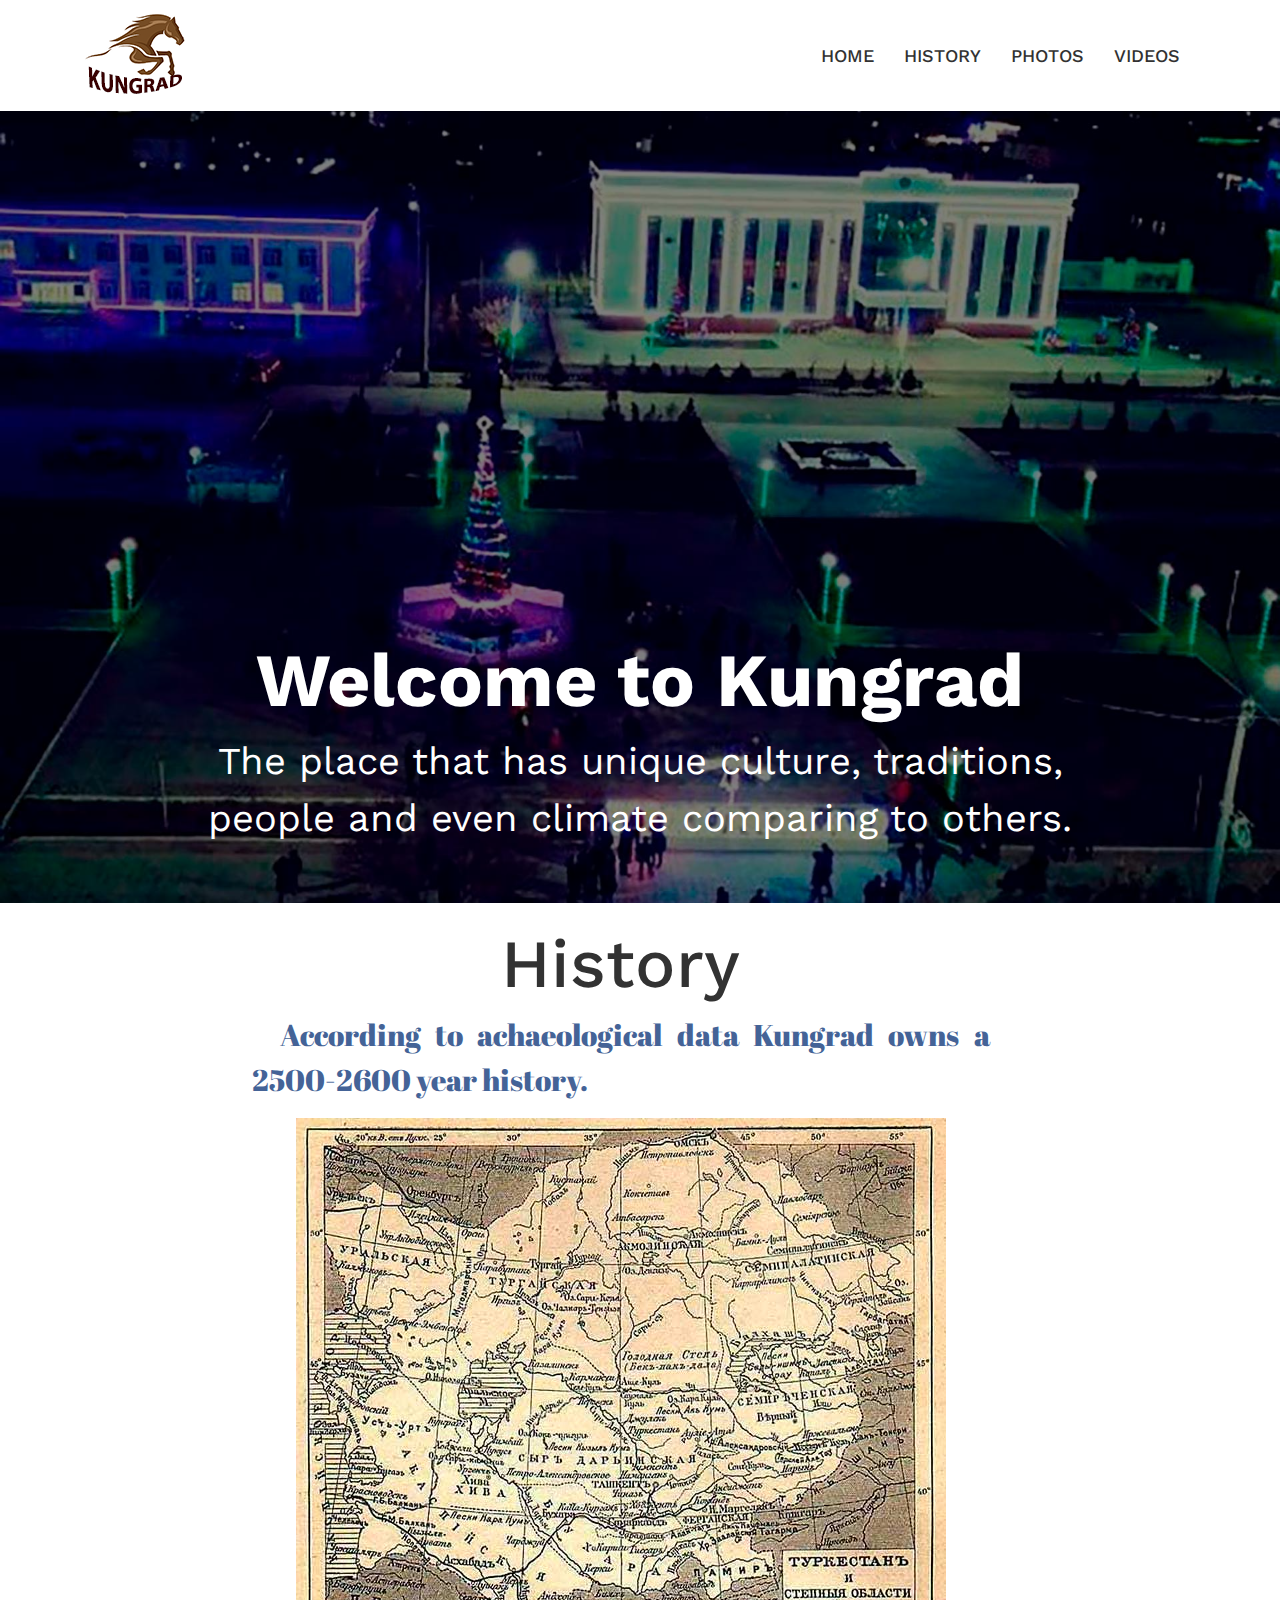
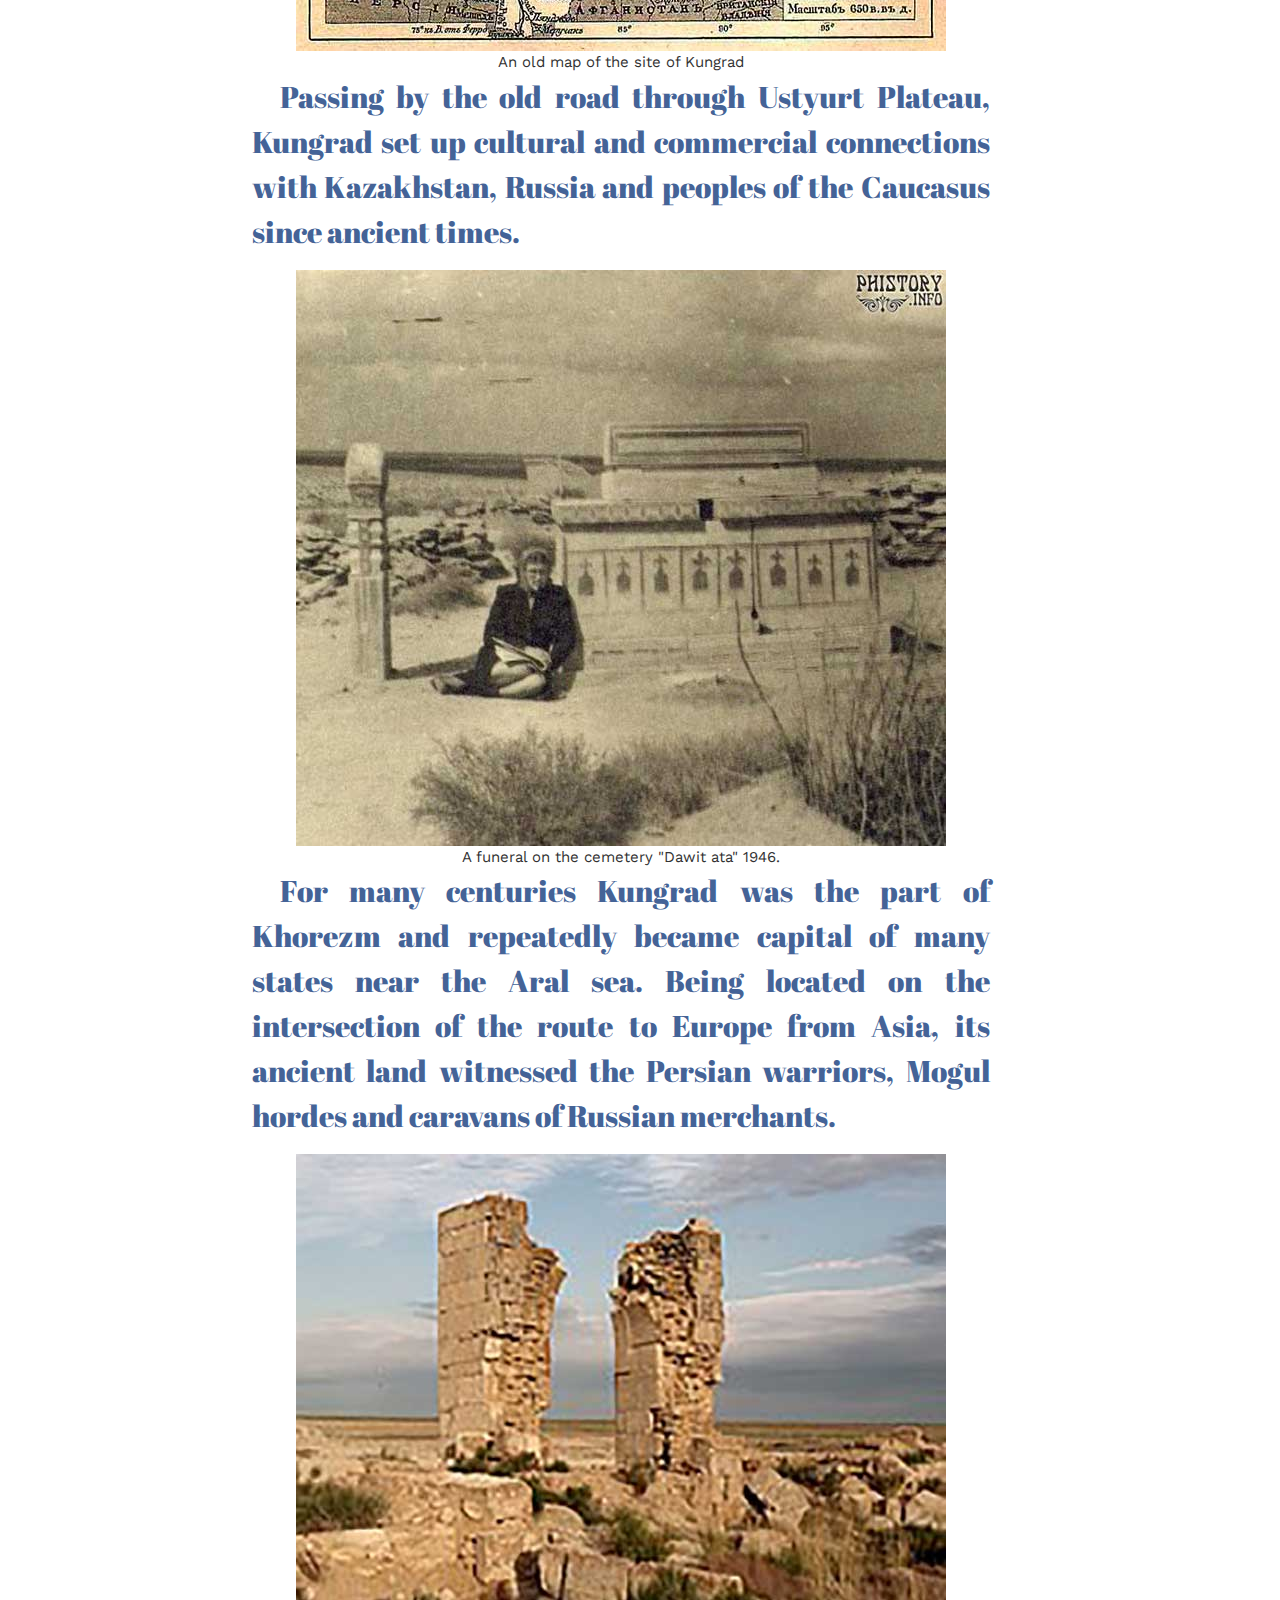
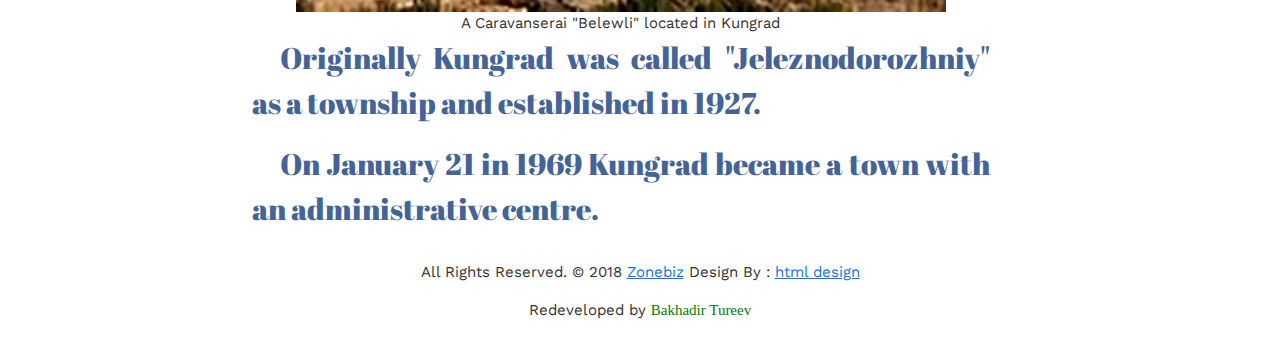
==== commit 2ea81192: "Add files via upload" ====
--- a/history.html
+++ b/history.html
@@ -68,6 +68,7 @@
     </header>
 
     <!-- My content ------>
+   <div class="container">
     <div class="wrapper">
     	<div class="images">
     		<h2>History</h2>
@@ -84,7 +85,7 @@
 
     	</div>
     </div>
-
+ </div>
      <div class="container">
             <p class="copyright text-center">All Rights Reserved. &copy; 2018 <a href="#">Zonebiz</a> Design By : 
 				<a href="https://html.design/">html design</a>
--- a/css/my-style.css
+++ b/css/my-style.css
@@ -48,6 +48,9 @@
 	font-family: 'Abril Fatface', cursive;
 	font-weight: 400;
 }
+.pic img {
+	text-align: center;
+}
 .pic {
 	text-align: center;
 }
